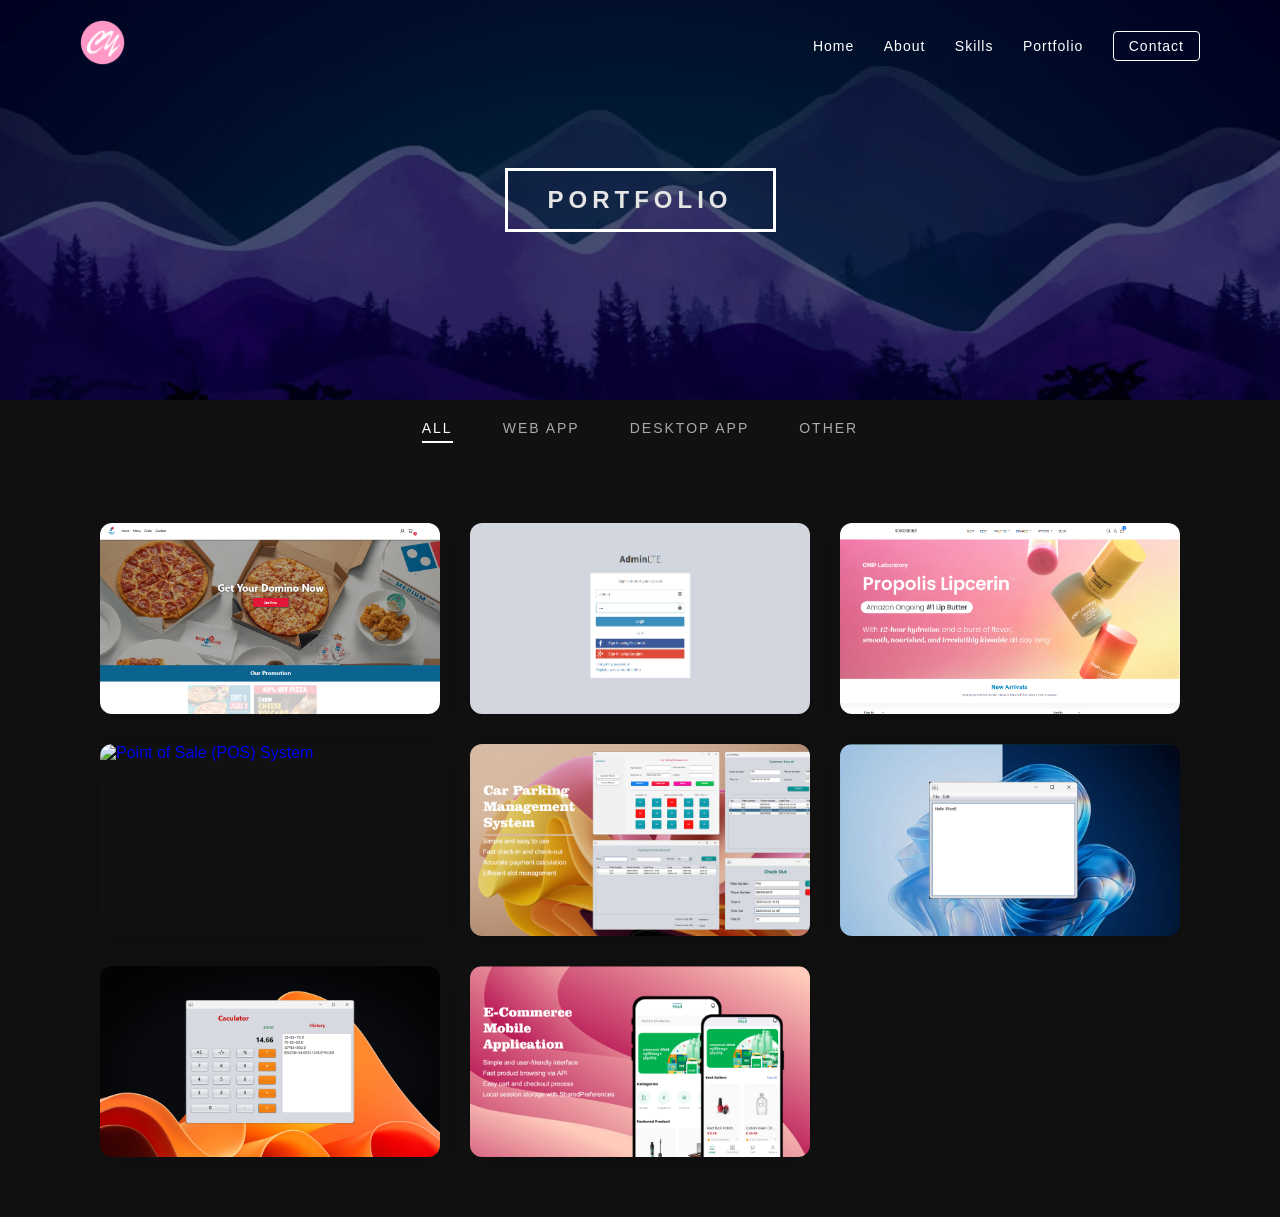
==== pages/portfolio.html @ 6a6afe34 "first commit" ====
<!DOCTYPE html>
<html lang="en">
<head>
    <meta charset="UTF-8">
    <meta name="viewport" content="width=device-width, initial-scale=1.0">
    <title>Portfolio</title>
    <link rel="stylesheet" href="../styles/portfolio.css">
</head>
<body>
    <section class="cover">
        <header class="navbar">
            <h2 class="logo">
                <img src="../assets/images/Chhoryi-Logo.png" alt="">
            </h2>

            <nav>
                <a href="../index.html#home">Home</a>
                <a href="../index.html#about">About</a>
                <a href="../index.html#skills">Skills</a>
                <a href="#portfolio">Portfolio</a>
                <a href="../index.html#contact" class="btn">Contact</a>
            </nav>
        </header>

        <div class="cover-overlay">
            <h1 class="title">PORTFOLIO</h1>
        </div>
    </section>

    <section class="menu">
        <ul>
            <li class="active" data-filter="all">ALL</li>
            <li data-filter="web">WEB APP</li>
            <li data-filter="desktop">DESKTOP APP</li>
            <li data-filter="other">OTHER</li>
        </ul>
    </section>

    <section class="work-grid" id="workGrid"></section>

    <script src="../scripts/project-data.js"></script>
    <script src="../scripts/portfolio.js"></script>
</body>
</html>
---- styles/portfolio.css ----
*{
    margin: 0;
    padding: 0;
    box-sizing: border-box;
    font-family: Arial, sans-serif;
}

body {
  background: #111;
  color: rgba(229, 229, 229, 1);
}


.cover{
    height: 400px;
    background: url('../assets/images/cover.jpg') center/cover no-repeat;
    position: relative;
}

.cover-overlay {
    background: rgba(0, 0, 0, 0.5);
    height: 100%;
    display: flex;
    justify-content: center;
    align-items: center;
}

.navbar{
    position: absolute;
    top: 0;
    left: 0;
    width: 100%;
    padding: 20px 80px;
    display: flex;
    justify-content: space-between;
    align-items: center;
    z-index: 10;
}

.logo img{
    height: 45px;
}

.navbar nav a{
    color: white;
    text-decoration: none;
    margin-left: 25px;
    font-size: 14px;
    letter-spacing: 1px;
}

.navbar nav a.btn{
    border: 1px solid white;
    padding: 6px 15px;
    border-radius: 4px;
}

.title {
    border: 3px solid white;
    padding: 15px 40px;
    letter-spacing: 5px;
}

.menu {
    background: #111;
    padding: 20px 0;
}

.menu ul {
    list-style: none;
    display: flex;
    justify-content: center;
    gap: 50px;
}

.menu li {
    color: #aaa;
    cursor: pointer;
    font-size: 14px;
    letter-spacing: 2px;
    transition: 0.3s;
}

.menu li:hover,
.menu li.active {
    color: white;
    border-bottom: 2px solid white;
    padding-bottom: 5px;
}

.work-grid {
    display: grid;
    grid-template-columns: repeat(3, 1fr);
    gap: 30px;
    padding: 60px 100px;
}

.work-card {
    position: relative;
    overflow: hidden;
    display: block;
    cursor: pointer;
    aspect-ratio: 16/9;
    width: 100%;
    max-width: 400px; 
    margin: 0 auto;
    border-radius: 12px;
    box-shadow: 0 10px 25px rgba(0, 0, 0, 0.15);
}

.work-card a {
    text-decoration: none;
    display: block;
    position: relative;
    width: 100%;
    height: 100%;
}

.work-card img {
    width: 100%;
    height: 100%;
    object-fit: cover;
    transition: transform 0.4s ease;
    display: block;
}

.work-overlay {
    position: absolute;
    top: 0;
    left: 0;
    width: 100%;
    height: 100%;
    background: rgba(0, 0, 0, 0.75);
    display: flex;
    flex-direction: column;
    justify-content: center;
    align-items: center;
    text-align: center;
    padding: 20px;
    opacity: 0;
    transition: opacity 0.3s ease;
    box-sizing: border-box;
    border-radius: 12px;
    color: white;
}

.work-card:hover img {
    transform: scale(1.1);
}

.work-card:hover .work-overlay {
    opacity: 1;
}

@media (max-width: 900px) {
    .work-grid {
        grid-template-columns: repeat(2, 1fr);
    }
    
    .work-card {
        max-width: 350px;
    }
}

@media (max-width: 600px) {
    .work-grid {
        grid-template-columns: 1fr;
    }
    
    .work-card {
        max-width: 100%;
    }
}
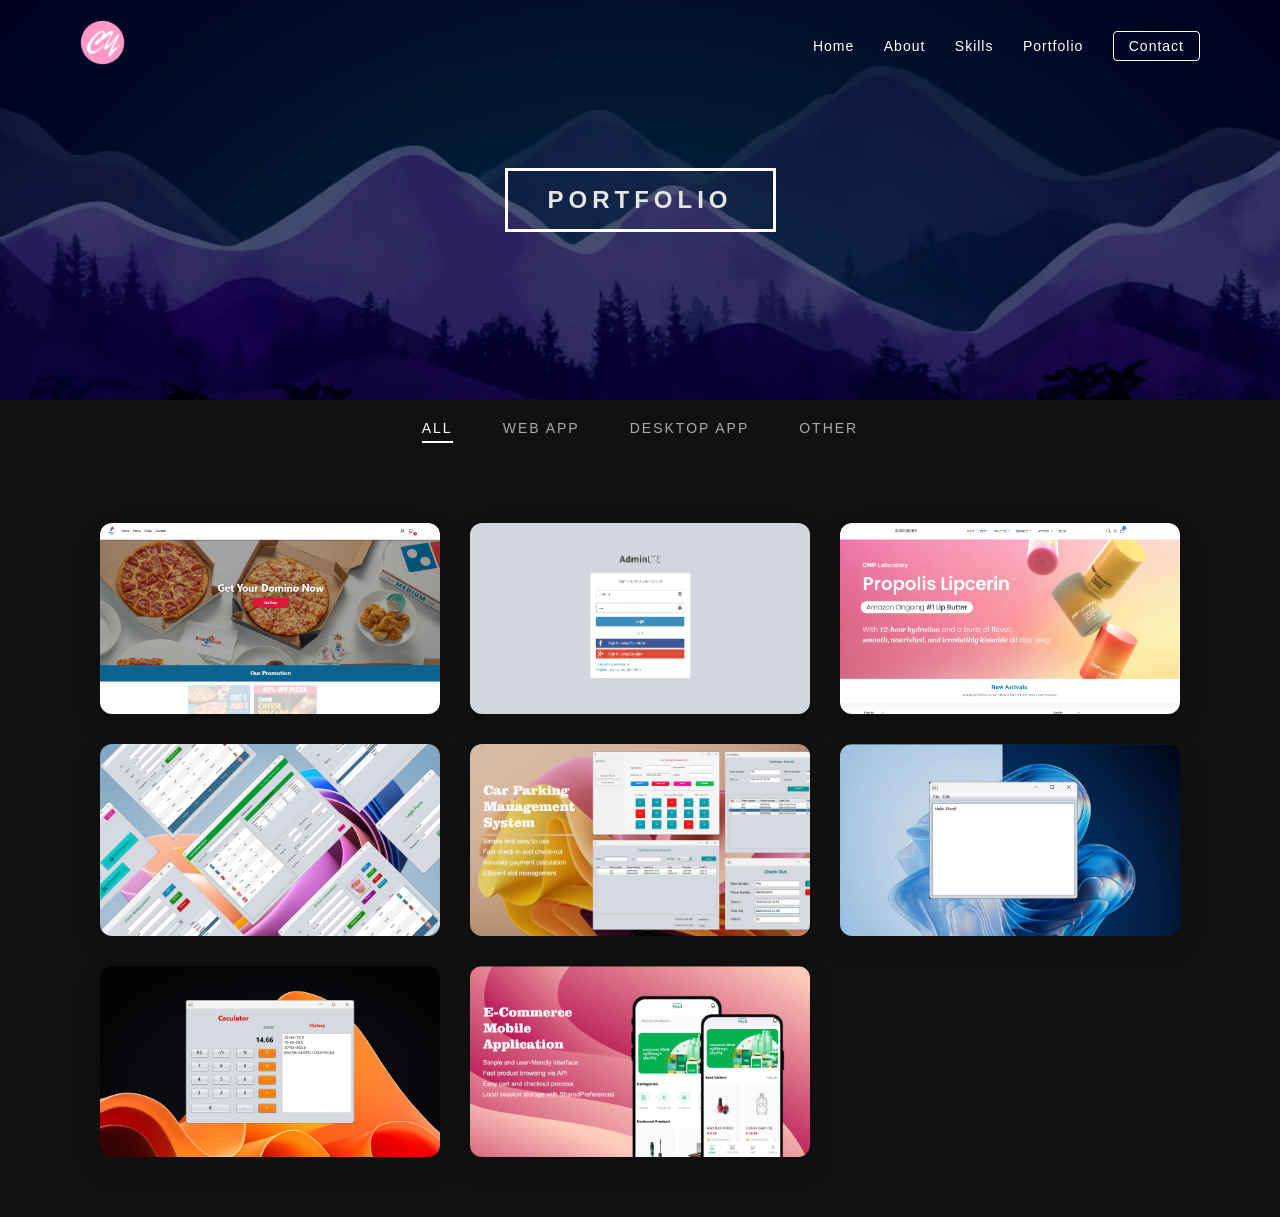
==== commit 51d9f58d: "add loading screen" ====
--- a/pages/portfolio.html
+++ b/pages/portfolio.html
@@ -5,12 +5,17 @@
     <meta name="viewport" content="width=device-width, initial-scale=1.0">
     <title>Portfolio</title>
     <link rel="stylesheet" href="../styles/portfolio.css">
+    <link rel="stylesheet" href="../styles/loading.css">
 </head>
 <body>
+    <div id="loader-overlay">
+        <img src="assets/icons/pleasewait.gif" alt="Loading..." class="loader-gif">
+    </div>
+
     <section class="cover">
         <header class="navbar">
             <h2 class="logo">
-                <img src="../assets/images/Chhoryi-Logo.png" alt="">
+                <img src="../assets/images/Chhoryi-Logo.png" loading="lazy" alt="">
             </h2>
 
             <nav>
@@ -40,5 +45,6 @@
 
     <script src="../scripts/project-data.js"></script>
     <script src="../scripts/portfolio.js"></script>
+    <script src="../scripts/loading.js"></script>
 </body>
 </html>
--- a/styles/portfolio.css
+++ b/styles/portfolio.css
@@ -172,3 +172,25 @@
     }
 }
 
+/* MOBILE */
+@media (max-width:768px){
+
+  .navbar{
+    padding:20px;
+  }
+
+  .menu ul{
+    flex-wrap:wrap;
+    gap:20px;
+  }
+
+  .work-grid{
+    padding:40px 20px;
+  }
+
+  .title{
+    padding:10px 25px;
+    font-size:20px;
+  }
+
+}
--- a/styles/loading.css
+++ b/styles/loading.css
@@ -0,0 +1,17 @@
+#loader-overlay{
+  position: fixed;
+  top: 0;
+  left: 0;
+  width: 100%;
+  height: 100%;
+  background: rgba(0,0,0,0.4); /* dark transparent */
+  backdrop-filter: blur(3px); /* optional nice blur */
+  display: flex;
+  justify-content: center;
+  align-items: center;
+  z-index: 9999;
+}
+
+.loader-gif{
+  width: 120px;
+}
